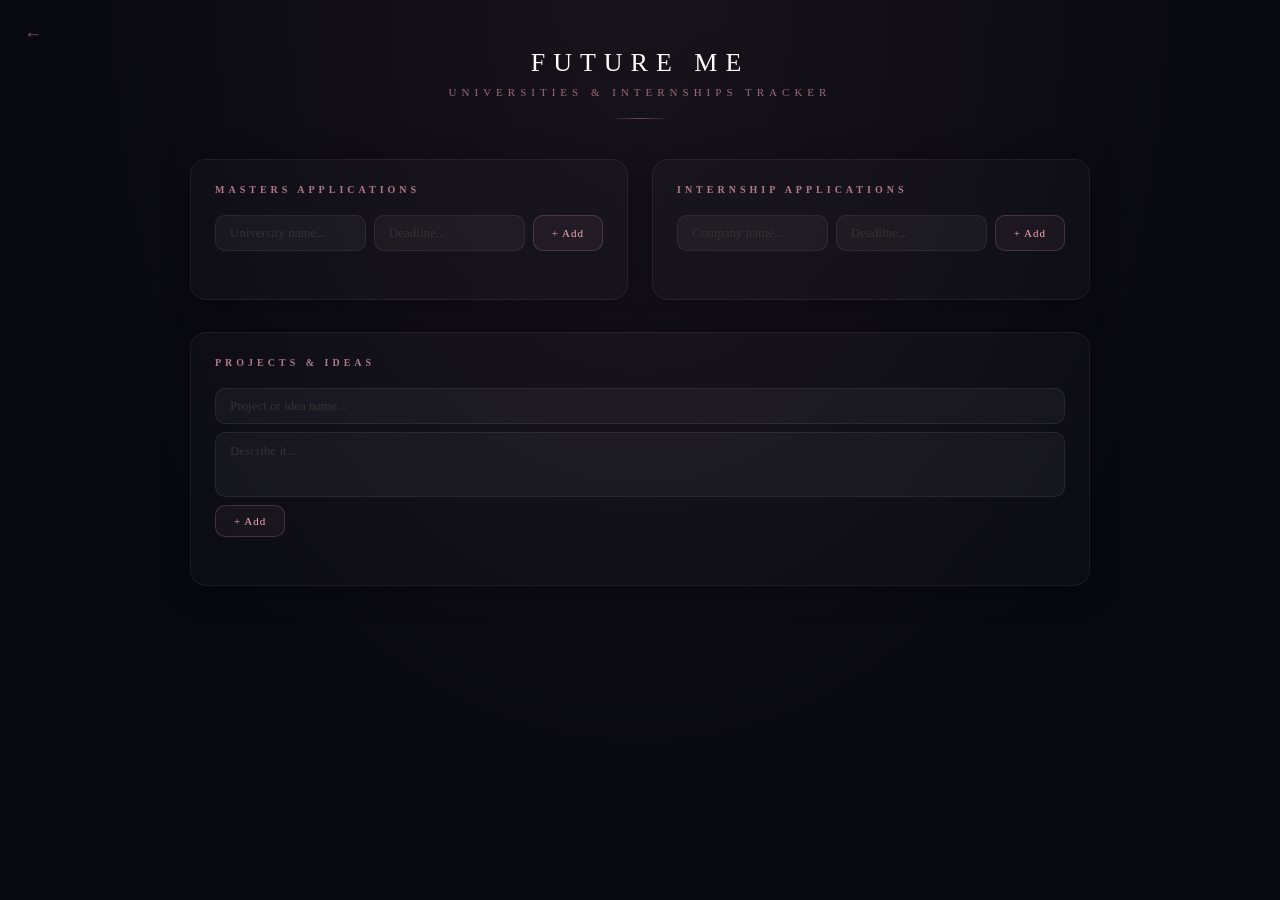
==== future.html @ 16896253 "first commit" ====
<!DOCTYPE html>
<html lang="en">
<head>
  <meta charset="UTF-8">
  <title>Future</title>
  <link rel="stylesheet" href="future.css">
  <style>.back-btn{position:fixed;top:1.5rem;left:1.5rem;color:#f4a7b9;font-size:18px;text-decoration:none;opacity:.5;transition:opacity .25s,text-shadow .25s;z-index:100;letter-spacing:1px;}.back-btn:hover{opacity:1;text-shadow:0 0 12px rgba(244,167,185,0.6);}</style>
</head>
<body>

  <a href="main.html" class="back-btn">&#8592;</a>

  <div class="future-container">

<h2>FUTURE ME</h2>
<p class="future-subtitle">UNIVERSITIES & INTERNSHIPS TRACKER</p>
<div class="divider"></div>


    <div class="future-grid">

      <div class="universities-section">
        <h3>Masters Applications</h3>
        <div class="add-form">
          <input type="text" id="uni-input" placeholder="University name..." />
          <input type="text" id="uni-deadline" placeholder="Deadline..." />
          <button onclick="addUni()">+ Add</button>
        </div>
        <div id="uni-list"></div>
      </div>

      <div class="internships-section">
        <h3>Internship Applications</h3>
        <div class="add-form">
          <input type="text" id="intern-input" placeholder="Company name..." />
          <input type="text" id="intern-deadline" placeholder="Deadline..." />
          <button onclick="addIntern()">+ Add</button>
        </div>
        <div id="intern-list"></div>
      </div>

    </div>

    <div class="projects-section">
      <h3>Projects & Ideas</h3>
      <div class="add-form">
        <input type="text" id="project-input" placeholder="Project or idea name..." />
        <textarea id="project-desc" placeholder="Describe it..."></textarea>
        <button onclick="addProject()">+ Add</button>
      </div>
      <div id="project-list"></div>
    </div>

  </div>

  <script src="future.js"></script>
</body>
</html>
---- future.css ----
* {
    margin: 0;
    padding: 0;
    box-sizing: border-box;
}

body {
    background-color: #080810;
    background-image: radial-gradient(ellipse at 50% 0%, rgba(244,167,185,0.07) 0%, transparent 65%);
    font-family: Georgia, serif;
    color: white;
    min-height: 100vh;
    padding: 3rem 2rem;
}

h2 {
    font-size: 26px;
    letter-spacing: 8px;
    text-transform: uppercase;
    text-align: center;
    font-weight: 400;
    margin-bottom: 0.5rem;
    text-shadow: 0 0 40px rgba(244,167,185,0.15);
}

.future-subtitle {
    font-size: 11px;
    color: #f4a7b9;
    letter-spacing: 5px;
    text-transform: uppercase;
    text-align: center;
    margin-bottom: 1.25rem;
    opacity: 0.6;
}

.divider {
    width: 60px;
    height: 1px;
    background: linear-gradient(to right, transparent, #f4a7b966, transparent);
    margin: 0 auto 2.5rem;
}

h3 {
    font-size: 10px;
    color: #f4a7b9;
    letter-spacing: 4px;
    text-transform: uppercase;
    margin-bottom: 1.25rem;
    opacity: 0.7;
}

.future-grid {
    display: grid;
    grid-template-columns: 1fr 1fr;
    gap: 1.5rem;
    max-width: 900px;
    margin: 0 auto;
}

.universities-section,
.internships-section {
    background: rgba(255,255,255,0.02);
    border: 1px solid rgba(244,167,185,0.08);
    border-radius: 16px;
    padding: 1.5rem;
    box-shadow: 0 4px 30px rgba(0,0,0,0.3);
}

/* Forms */
.add-form {
    display: flex;
    gap: 8px;
    margin-bottom: 1.5rem;
    flex-wrap: wrap;
}

input[type="text"] {
    background: rgba(255,255,255,0.04);
    border: 1px solid rgba(255,255,255,0.07);
    border-radius: 10px;
    padding: 9px 14px;
    color: #e8e8e8;
    font-family: Georgia, serif;
    font-size: 13px;
    outline: none;
    flex: 1;
    min-width: 100px;
    transition: border-color 0.2s, box-shadow 0.2s;
}

input[type="text"]::placeholder { color: #333; }

input[type="text"]:focus {
    border-color: rgba(244,167,185,0.35);
    box-shadow: 0 0 0 3px rgba(244,167,185,0.06);
}

button {
    background: rgba(244,167,185,0.05);
    border: 1px solid rgba(244,167,185,0.2);
    border-radius: 10px;
    color: #f4a7b9;
    padding: 9px 18px;
    font-size: 11px;
    font-family: Georgia, serif;
    letter-spacing: 1px;
    cursor: pointer;
    transition: background 0.2s, box-shadow 0.2s, border-color 0.2s;
    white-space: nowrap;
}

button:hover {
    background: rgba(244,167,185,0.12);
    border-color: rgba(244,167,185,0.4);
    box-shadow: 0 0 14px rgba(244,167,185,0.12);
}

/* Tracker rows */
.tracker-row {
    display: flex;
    align-items: center;
    justify-content: space-between;
    padding: 10px 0;
    border-bottom: 1px solid rgba(255,255,255,0.04);
    gap: 10px;
}

.tracker-row:last-child { border-bottom: none; }

.tracker-name {
    font-size: 13px;
    color: #ccc;
}

.tracker-deadline {
    font-size: 11px;
    color: #444;
    margin-top: 3px;
}

.status-tag {
    font-size: 9px;
    padding: 4px 12px;
    border-radius: 20px;
    letter-spacing: 1px;
    text-transform: uppercase;
    white-space: nowrap;
    cursor: pointer;
    transition: box-shadow 0.2s;
}

.status-tag:hover {
    box-shadow: 0 0 10px currentColor;
    opacity: 0.9;
}

.tag-researching {
    background: rgba(110,142,201,0.08);
    color: #6e8ec9;
    border: 1px solid rgba(110,142,201,0.2);
}

.tag-applying {
    background: rgba(244,167,185,0.08);
    color: #f4a7b9;
    border: 1px solid rgba(244,167,185,0.2);
}

.tag-applied {
    background: rgba(74,158,110,0.08);
    color: #4a9e6e;
    border: 1px solid rgba(74,158,110,0.2);
}

.tag-watchlist {
    background: rgba(201,169,110,0.08);
    color: #c9a96e;
    border: 1px solid rgba(201,169,110,0.2);
}

/* Projects */
.projects-section {
    max-width: 900px;
    margin: 2rem auto 0;
    background: rgba(255,255,255,0.02);
    border: 1px solid rgba(244,167,185,0.08);
    border-radius: 16px;
    padding: 1.5rem;
    box-shadow: 0 4px 30px rgba(0,0,0,0.3);
}

.projects-section .add-form {
    flex-direction: column;
}

.projects-section textarea {
    background: rgba(255,255,255,0.04);
    border: 1px solid rgba(255,255,255,0.07);
    border-radius: 10px;
    padding: 10px 14px;
    color: #e8e8e8;
    font-family: Georgia, serif;
    font-size: 13px;
    resize: none;
    outline: none;
    height: 65px;
    width: 100%;
    transition: border-color 0.2s, box-shadow 0.2s;
}

.projects-section textarea::placeholder { color: #333; }

.projects-section textarea:focus {
    border-color: rgba(244,167,185,0.35);
    box-shadow: 0 0 0 3px rgba(244,167,185,0.06);
}

.projects-section button {
    align-self: flex-start;
}

.project-card {
    background: rgba(244,167,185,0.03);
    border: 1px solid rgba(244,167,185,0.1);
    border-radius: 12px;
    padding: 1rem 1.25rem;
    margin-bottom: 0.75rem;
    display: flex;
    justify-content: space-between;
    align-items: flex-start;
    gap: 12px;
    transition: border-color 0.2s, box-shadow 0.2s;
}

.project-card:hover {
    border-color: rgba(244,167,185,0.2);
    box-shadow: 0 2px 20px rgba(244,167,185,0.06);
}

.project-title {
    font-size: 14px;
    color: #e8e8e8;
    margin-bottom: 5px;
}

.project-desc {
    font-size: 12px;
    color: #555;
    line-height: 1.6;
    white-space: pre-wrap;
}
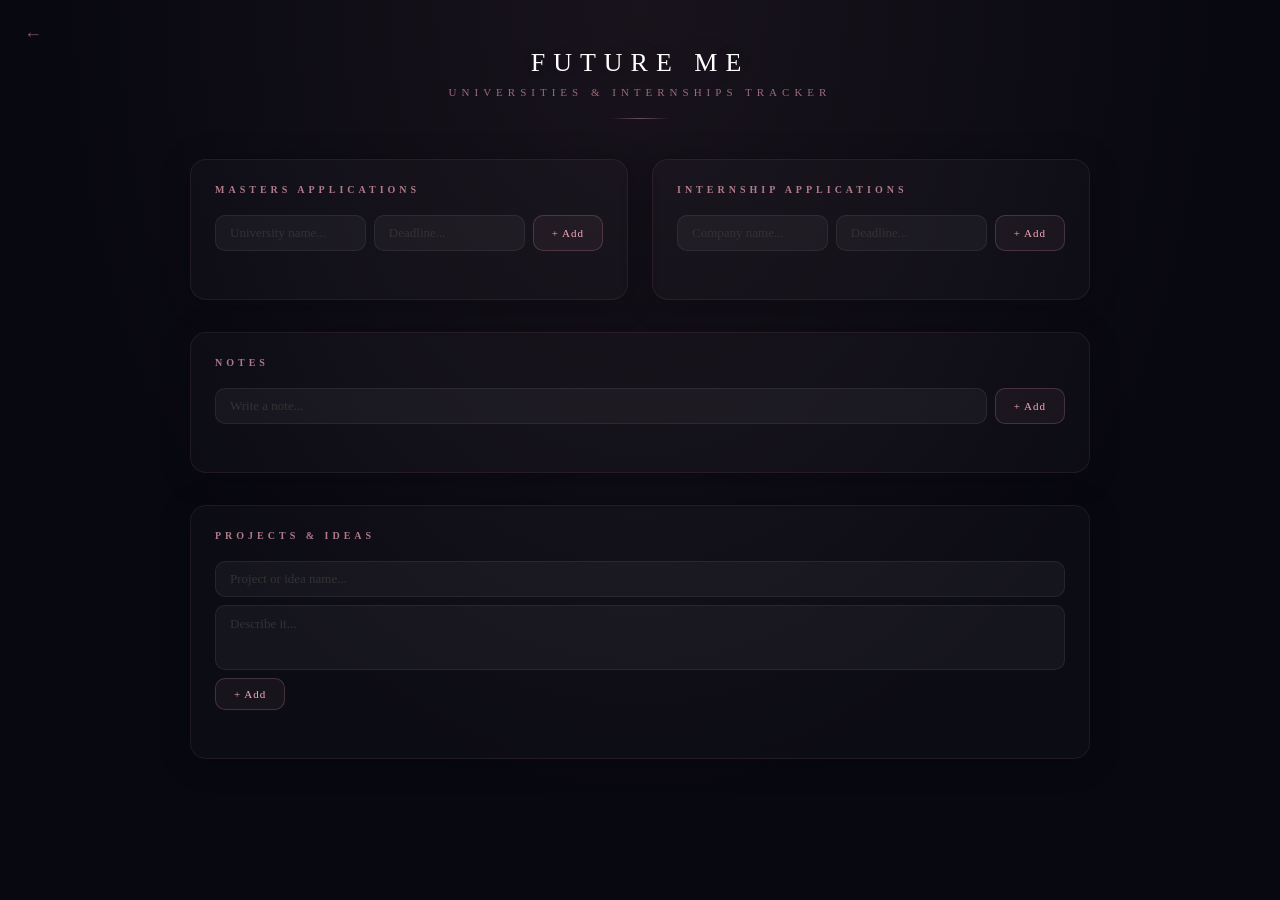
==== commit 5e330236: "add notes to future and workout" ====
--- a/future.html
+++ b/future.html
@@ -41,6 +41,15 @@
 
     </div>
 
+    <div class="notes-section">
+      <h3>Notes</h3>
+      <div class="add-form">
+        <input type="text" id="note-input" placeholder="Write a note..." />
+        <button onclick="addNote()">+ Add</button>
+      </div>
+      <div id="note-list"></div>
+    </div>
+
     <div class="projects-section">
       <h3>Projects & Ideas</h3>
       <div class="add-form">
--- a/future.css
+++ b/future.css
@@ -177,6 +177,30 @@
     color: #c9a96e;
     border: 1px solid rgba(201,169,110,0.2);
 }
+
+/* Notes */
+.notes-section {
+    max-width: 900px;
+    margin: 2rem auto 0;
+    background: rgba(255,255,255,0.02);
+    border: 1px solid rgba(244,167,185,0.08);
+    border-radius: 16px;
+    padding: 1.5rem;
+    box-shadow: 0 4px 30px rgba(0,0,0,0.3);
+}
+
+.note-item {
+    display: flex;
+    align-items: center;
+    justify-content: space-between;
+    gap: 12px;
+    padding: 9px 0;
+    border-bottom: 1px solid rgba(255,255,255,0.04);
+    font-size: 13px;
+    color: #ccc;
+}
+
+.note-item:last-child { border-bottom: none; }
 
 /* Projects */
 .projects-section {
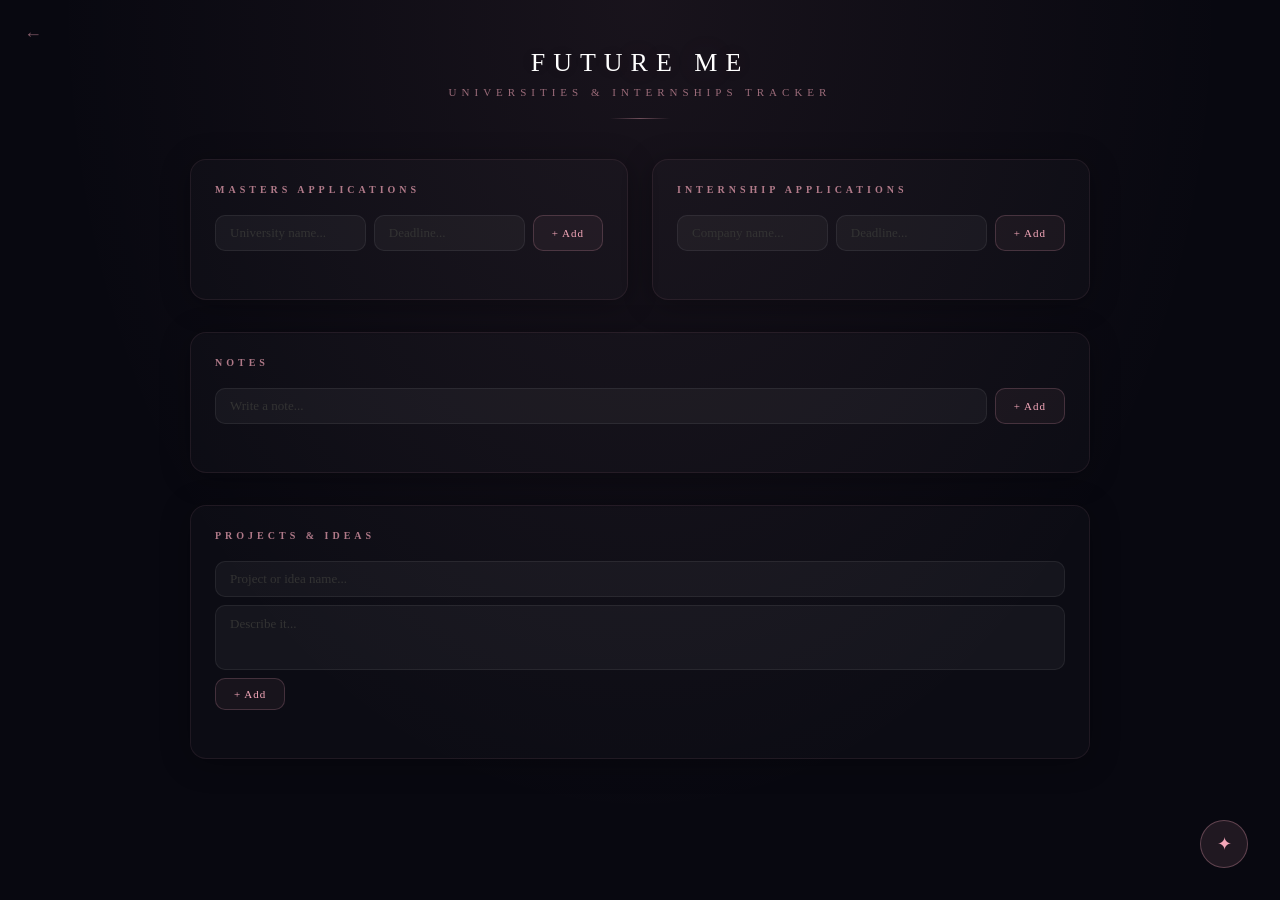
==== commit 624b494f: "add AI chat assistant" ====
--- a/future.html
+++ b/future.html
@@ -4,6 +4,7 @@
   <meta charset="UTF-8">
   <title>Future</title>
   <link rel="stylesheet" href="future.css">
+  <link rel="stylesheet" href="chat.css">
   <style>.back-btn{position:fixed;top:1.5rem;left:1.5rem;color:#f4a7b9;font-size:18px;text-decoration:none;opacity:.5;transition:opacity .25s,text-shadow .25s;z-index:100;letter-spacing:1px;}.back-btn:hover{opacity:1;text-shadow:0 0 12px rgba(244,167,185,0.6);}</style>
 </head>
 <body>
@@ -63,5 +64,6 @@
   </div>
 
   <script src="future.js"></script>
+  <script src="chat.js"></script>
 </body>
 </html>
--- a/chat.css
+++ b/chat.css
@@ -0,0 +1,126 @@
+#chat-bubble {
+    position: fixed;
+    bottom: 2rem;
+    right: 2rem;
+    width: 48px;
+    height: 48px;
+    background: rgba(244,167,185,0.1);
+    border: 1px solid rgba(244,167,185,0.3);
+    border-radius: 50%;
+    display: flex;
+    align-items: center;
+    justify-content: center;
+    font-size: 18px;
+    color: #f4a7b9;
+    cursor: pointer;
+    z-index: 999;
+    transition: background 0.2s, box-shadow 0.2s;
+}
+
+#chat-bubble:hover {
+    background: rgba(244,167,185,0.2);
+    box-shadow: 0 0 20px rgba(244,167,185,0.2);
+}
+
+#chat-panel {
+    display: none;
+    flex-direction: column;
+    position: fixed;
+    bottom: 5.5rem;
+    right: 2rem;
+    width: 320px;
+    height: 420px;
+    background: #0d0d14;
+    border: 1px solid rgba(244,167,185,0.15);
+    border-radius: 16px;
+    box-shadow: 0 8px 40px rgba(0,0,0,0.5), 0 0 30px rgba(244,167,185,0.05);
+    z-index: 999;
+    overflow: hidden;
+}
+
+#chat-header {
+    display: flex;
+    justify-content: space-between;
+    align-items: center;
+    padding: 1rem 1.25rem;
+    border-bottom: 1px solid rgba(255,255,255,0.05);
+    font-size: 11px;
+    letter-spacing: 3px;
+    text-transform: uppercase;
+    color: #f4a7b9;
+}
+
+#chat-messages {
+    flex: 1;
+    overflow-y: auto;
+    padding: 1rem;
+    display: flex;
+    flex-direction: column;
+    gap: 8px;
+    scrollbar-width: thin;
+    scrollbar-color: #1e1e1e transparent;
+}
+
+.chat-msg {
+    font-size: 13px;
+    line-height: 1.5;
+    padding: 8px 12px;
+    border-radius: 10px;
+    max-width: 85%;
+    word-wrap: break-word;
+}
+
+.chat-user {
+    background: rgba(244,167,185,0.1);
+    border: 1px solid rgba(244,167,185,0.15);
+    color: #e8e8e8;
+    align-self: flex-end;
+}
+
+.chat-ai {
+    background: rgba(255,255,255,0.03);
+    border: 1px solid rgba(255,255,255,0.07);
+    color: #bbb;
+    align-self: flex-start;
+}
+
+#chat-input-area {
+    display: flex;
+    gap: 8px;
+    padding: 0.75rem 1rem;
+    border-top: 1px solid rgba(255,255,255,0.05);
+}
+
+#chat-input {
+    flex: 1;
+    background: rgba(255,255,255,0.04);
+    border: 1px solid rgba(255,255,255,0.07);
+    border-radius: 8px;
+    padding: 8px 12px;
+    color: #e8e8e8;
+    font-family: Georgia, serif;
+    font-size: 13px;
+    outline: none;
+}
+
+#chat-input:focus {
+    border-color: rgba(244,167,185,0.35);
+    box-shadow: 0 0 0 3px rgba(244,167,185,0.06);
+}
+
+#chat-input::placeholder { color: #333; }
+
+#chat-input-area button {
+    background: rgba(244,167,185,0.1);
+    border: 1px solid rgba(244,167,185,0.25);
+    border-radius: 8px;
+    color: #f4a7b9;
+    padding: 8px 12px;
+    font-size: 14px;
+    cursor: pointer;
+    transition: background 0.2s;
+}
+
+#chat-input-area button:hover {
+    background: rgba(244,167,185,0.2);
+}
